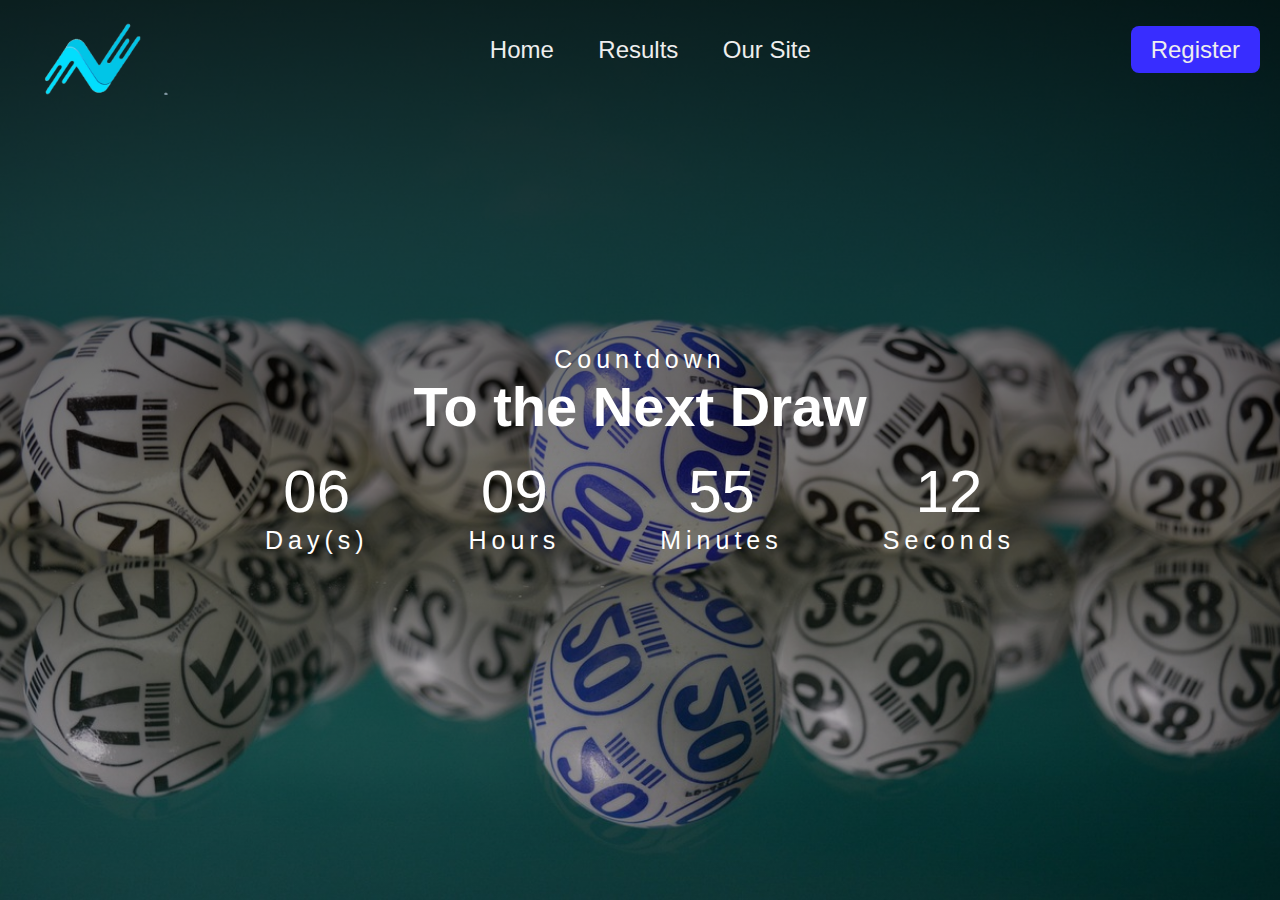
==== countdown.html @ 6bd9a164 "Countdown page complete" ====
<!DOCTYPE html>
<html lang="en">
<head>
    <meta charset="UTF-8">
    <meta name="viewport" content="width=device-width, initial-scale=1.0">
    <title>NVT Lotto Countdown</title>
    <link rel="stylesheet" href="/css/landing.css">
    <link rel="icon" href="/Images/NVT_Logo1.jpg" type="image/x-icon">
</head>
<body>
    <header>
        <nav>
            <div class="logo"><a href="landing.html"><img src="/Images/logo.png" alt="NVT Logo"></a></div>
            <div class="menu-icon" id="menu-icon">
                <div></div>
                <div></div>
                <div></div>
            </div>
            <div class="menu" id="menu">
                <a href="landing.html">Home</a>
                <a href="results.html">Results</a>
                <a href="https://ndolavastech.com" target="_blank">Our Site</a>
            </div>
            <div class="register"><a href="landing_page.html">Register</a></div>
        </nav>

        <section class="h-txt">
            <span>Countdown </span>
            <h1>To the Next Draw</h1>
            <br>

            <div class="launch-time">
                <div>
                    <p id="days">00</p>
                    <span>Day(s)</span>
                </div>
                <div>
                    <p id="hours">00</p>
                    <span>Hours</span>
                </div>
                <div>
                    <p id="minutes">00</p>
                    <span>Minutes</span>
                </div>
                <div>
                    <p id="seconds">00</p>
                    <span>Seconds</span>
                </div>
            </div>
            <!-- <a href="lottery_ticket.html">Play Game</a> -->
        </section>
    </header>

    <script src="/Javascript/main.js"></script>
</body>
</html>
---- css/landing.css ----
* {
    margin: 0;
    padding: 0;
    box-sizing: border-box;
    font-family: sans-serif;
}

:root {
    --primary-color: #4169e1;
    --header-color: #ffff;
    --background-color: #382DFF;
}

/* Landing */
header {
    width: 100%;
    height: 100vh;
    background: linear-gradient(rgba(0, 0, 0, 0.8), rgba(0, 0, 0, 0.2)), url(/Images/lottery2.jpg);
    background-size: cover;
}

.logo img {
    width: 150px;
    margin-top: 45px;
}

nav {
    width: 100%;
    height: 100px;
    display: flex;
    justify-content: space-between;
    align-items: center;
    padding: 0 20px;
}

.menu-icon {
    display: none;
    flex-direction: column;
    cursor: pointer;
}

.menu-icon div {
    width: 30px;
    height: 3px;
    background-color: white;
    margin: 5px 0;
}

.menu a {
    text-decoration: none;
    color: #eee;
    padding: 10px 20px;
    font-size: 1.5em;
    position: relative;
}

.menu a:before {
    content: '';
    position: absolute;
    top: 0;
    left: 0;
    width: 0%;
    height: 100%;
    border-bottom: 2px solid var(--primary-color);
    transition: 0.5s linear;
}

.menu a:hover:before {
    width: 90%;
}

.register a {
    text-decoration: none;
    color: #eee;
    padding: 10px 20px;
    border-radius: 8px;
    font-size: 1.5em;
    background: var(--background-color);
}

.register a:hover {
    background: transparent;
    border: 1px solid var(--primary-color);
    transition: 0.4s ease;
}

.h-txt {
    max-width: 650px;
    position: absolute;
    top: 50%;
    left: 50%;
    transform: translate(-50%, -50%);
    text-align: center;
    color: white;
}

.h-txt span {
    letter-spacing: 5px;
    font-size: 25px;
}

.h-txt h1 {
    font-size: 3.5rem;
}

.h-txt a {
    text-decoration: none;
    background: var(--background-color);
    color: white;
    font-size: 30px;
    padding: 10px 20px;
    letter-spacing: 5px;
    font-weight: 400;
    border-radius: 8px;
}

.h-txt a:hover {
    background: transparent;
    border: 1px solid var(--primary-color);
    transition: 0.4s ease;
}

.launch-time{
    display: flex;
    justify-content: center;
    gap: 100px;
}

.launch-time p{
    font-size: 60px;
}


/* Media Queries */

/* Small devices (phones, less than 600px) */
@media (max-width: 600px) {
    .logo img {
        width: 100px;
        margin-top: 20px;
    }

    .menu {
        display: none;
        flex-direction: column;
        align-items: center;
        background: rgba(0, 0, 0, 0.8);
        position: absolute;
        top: 100px;
        width: 100%;
        left: 0;
    }

    .menu a {
        font-size: 1.2em;
        padding: 10px 0;
        width: 100%;
        text-align: center;
    }

    .menu-icon {
        display: flex;
    }

    .register {
        display: none;
    }

    .h-txt span {
        font-size: 20px;
        letter-spacing: 3px;
    }

    .h-txt h1 {
        font-size: 2.5rem;
    }

    .h-txt a {
        font-size: 20px;
        padding: 8px 16px;
        letter-spacing: 3px;
    }
}

/* Medium devices (tablets, 600px to 900px) */
@media (min-width: 600px) and (max-width: 900px) {
    .logo img {
        width: 120px;
        margin-top: 30px;
    }

    .menu a {
        font-size: 1.3em;
        padding: 9px 18px;
    }

    .register a {
        font-size: 1.3em;
        padding: 9px 18px;
    }

    .h-txt span {
        font-size: 22px;
        letter-spacing: 4px;
    }

    .h-txt h1 {
        font-size: 3rem;
    }

    .h-txt a {
        font-size: 25px;
        padding: 9px 18px;
        letter-spacing: 4px;
    }
}

/* Large devices (desktops, 900px and up) */
@media (min-width: 900px) {
    .logo img {
        width: 150px;
        margin-top: 45px;
    }

    .menu a {
        font-size: 1.5em;
        padding: 10px 20px;
    }

    .register a {
        font-size: 1.5em;
        padding: 10px 20px;
    }

    .h-txt span {
        font-size: 25px;
        letter-spacing: 5px;
    }

    .h-txt h1 {
        font-size: 3.5rem;
    }

    .h-txt a {
        font-size: 30px;
        padding: 10px 20px;
        letter-spacing: 5px;
    }
}

/* Menu Toggle Styles */
.menu.open {
    display: flex;
}
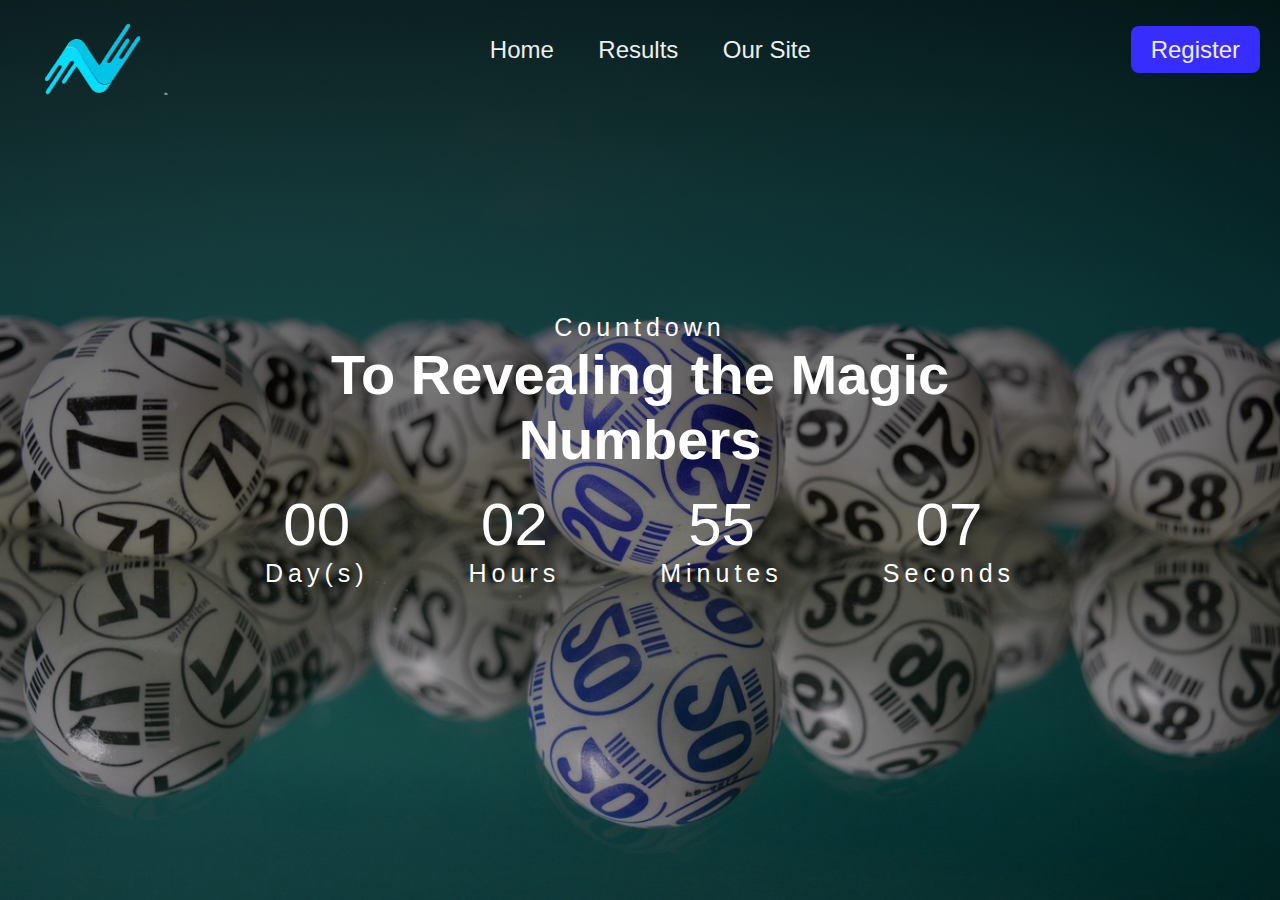
==== commit d5cc2393: "Lottery ticket page improved" ====
--- a/countdown.html
+++ b/countdown.html
@@ -26,7 +26,7 @@
 
         <section class="h-txt">
             <span>Countdown </span>
-            <h1>To the Next Draw</h1>
+            <h1>To Revealing the Magic Numbers</h1>
             <br>
 
             <div class="launch-time">
